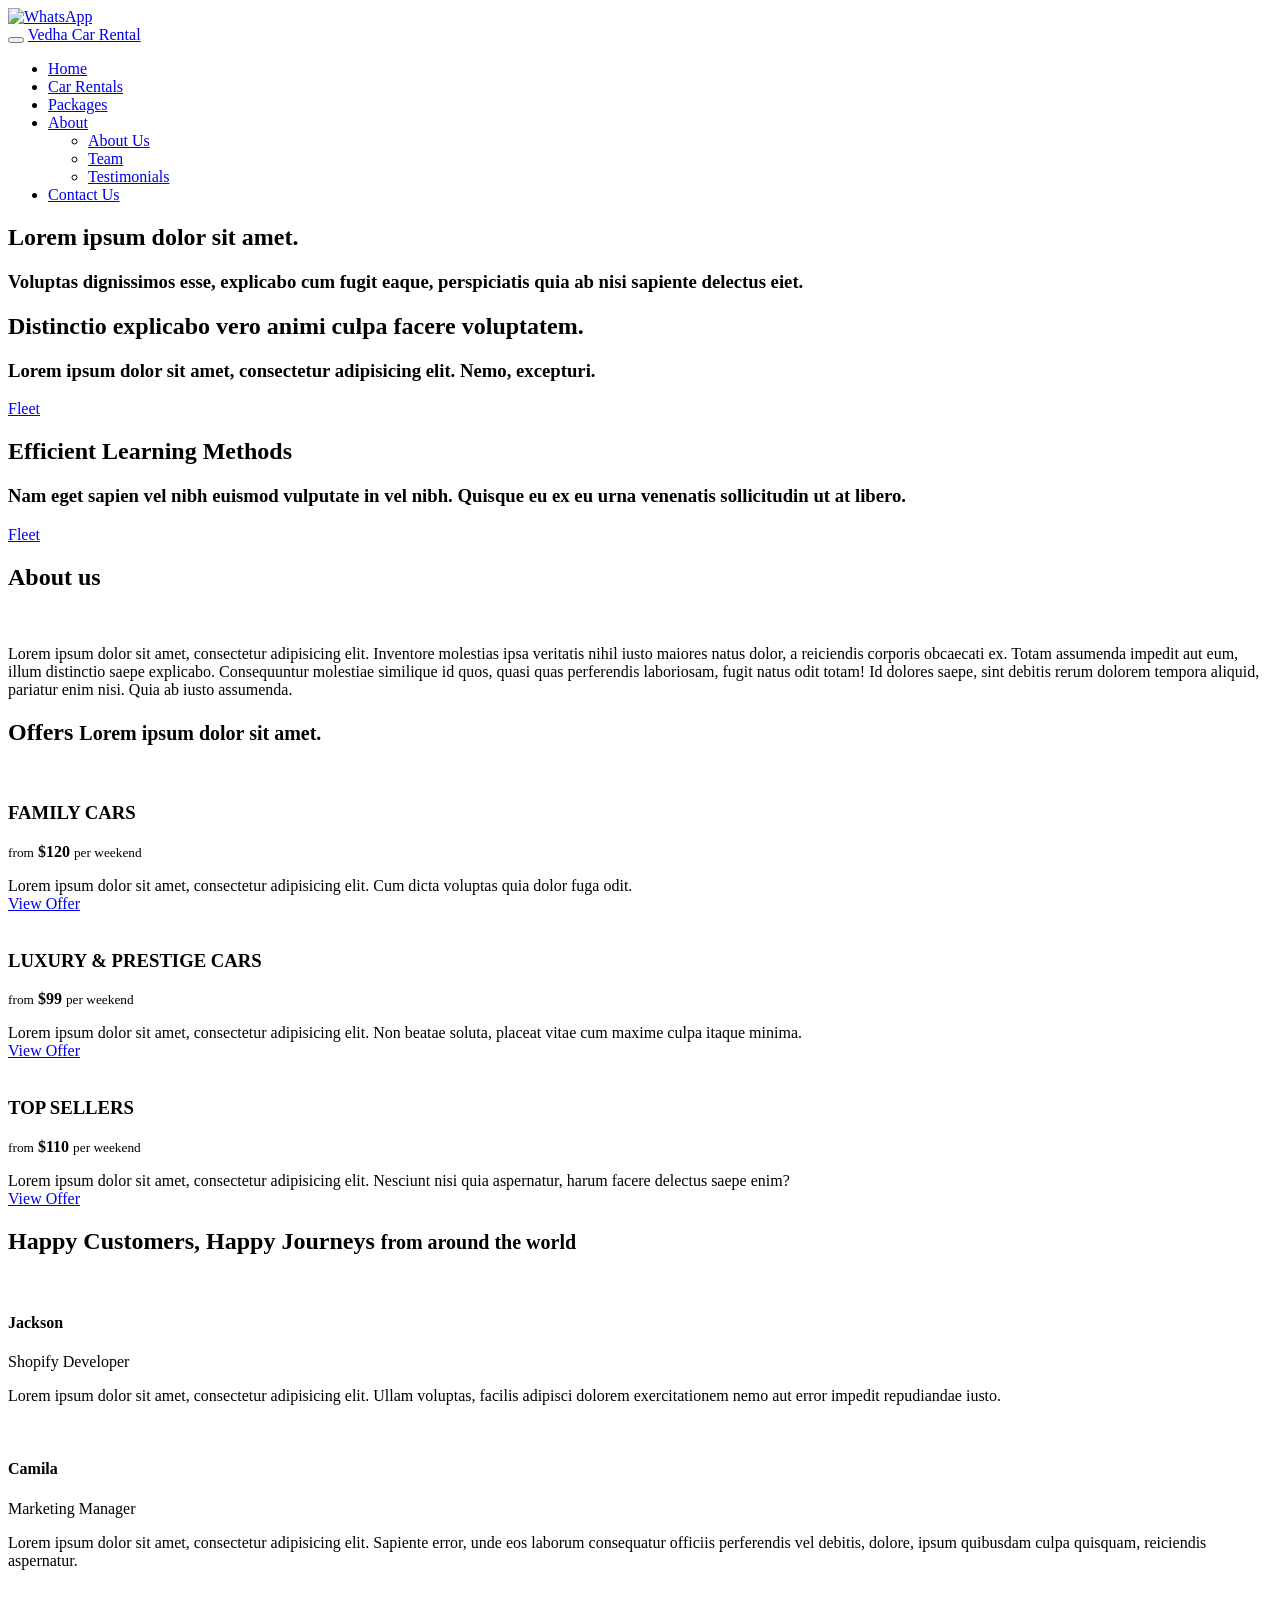
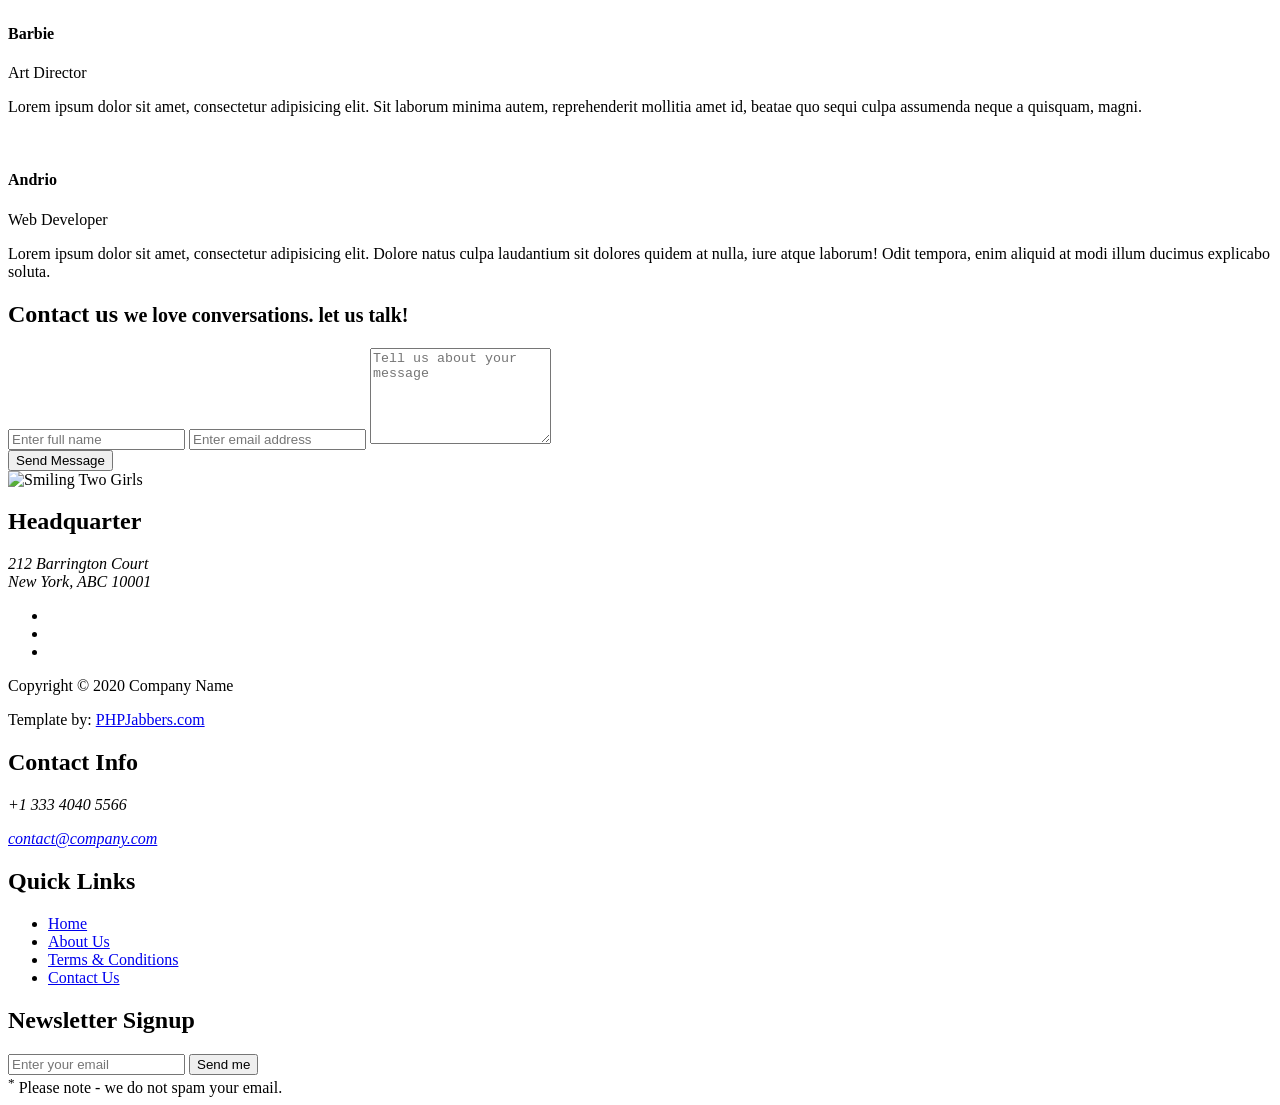
==== index.html @ fe3b5997 "Add files via upload" ====
<!DOCTYPE html>
<html lang="en">
<head>

     <title>VEDHA CAR RENTALS</title>

     <meta charset="UTF-8">
     <meta http-equiv="X-UA-Compatible" content="IE=Edge">
     <meta name="description" content="">
     <meta name="keywords" content="">
     <meta name="author" content="">
     <meta name="viewport" content="width=device-width, initial-scale=1, maximum-scale=1">

     <link rel="stylesheet" href="css/bootstrap.min.css">
     <link rel="stylesheet" href="css/font-awesome.min.css">
     <link rel="stylesheet" href="css/owl.carousel.css">
     <link rel="stylesheet" href="css/owl.theme.default.min.css">

     <!-- MAIN CSS -->
     <link rel="stylesheet" href="css/style.css">

</head>
<body id="top" data-spy="scroll" data-target=".navbar-collapse" data-offset="50">

     <!-- PRE LOADER -->
     <section class="preloader">
          <div class="spinner">
               <span class="spinner-rotate"></span>
          </div>
     </section>




     <!-- Whats app Integrate -->
     <a href="https://wa.me/919876543210" target="_blank" class="whatsapp-link">
     <img src="https://upload.wikimedia.org/wikipedia/commons/6/6b/WhatsApp.svg" alt="WhatsApp" class="whatsapp-icon">
     </a>


     <!-- MENU -->
     <section class="navbar custom-navbar navbar-fixed-top" role="navigation">
          <div class="container">

               <div class="navbar-header">
                    <button class="navbar-toggle" data-toggle="collapse" data-target=".navbar-collapse">
                         <span class="icon icon-bar"></span>
                         <span class="icon icon-bar"></span>
                         <span class="icon icon-bar"></span>
                    </button>

                    <!-- lOGO TEXT HERE -->
                    <a href="#" class="navbar-brand">Vedha Car Rental</a>
               </div>

               <!-- MENU LINKS -->
               <div class="collapse navbar-collapse">
                    <ul class="nav navbar-nav navbar-nav-first">
                         <li class="active"><a href="index.html">Home</a></li>
                         <li><a href="fleet.html">Car Rentals</a></li>
                         <li><a href="offers.html">Packages</a></li>
                         <li class="dropdown">
                              <a href="#" class="dropdown-toggle" data-toggle="dropdown" role="button" aria-haspopup="true" aria-expanded="false">About<span class="caret"></span></a>
                              
                              <ul class="dropdown-menu">
                                   <!-- <li><a href="blog-posts.html">Blog</a></li> -->
                                   <li><a href="about-us.html">About Us</a></li>
                                   <li><a href="team.html">Team</a></li>
                                   <li><a href="testimonials.html">Testimonials</a></li>
                                   <!-- <li><a href="terms.html">Terms</a></li> -->
                              </ul>
                         </li>
                         <li><a href="contact.html">Contact Us</a></li>
                    </ul>
               </div>

          </div>
     </section>

     <!-- HOME -->
     <section id="home">
          <div class="row">
               <div class="owl-carousel owl-theme home-slider">
                    <div class="item item-first">
                         <div class="caption">
                              <div class="container">
                                   <div class="col-md-6 col-sm-12">
                                        <h1>Lorem ipsum dolor sit amet.</h1>
                                        <h3>Voluptas dignissimos esse, explicabo cum fugit eaque, perspiciatis quia ab nisi sapiente delectus eiet.</h3>
                                       <!-- <a href="fleet.html" class="section-btn btn btn-default">Fleet</a> -->
                                   </div>
                              </div>
                         </div>
                    </div>

                    <div class="item item-second">
                         <div class="caption">
                              <div class="container">
                                   <div class="col-md-6 col-sm-12">
                                        <h1>Distinctio explicabo vero animi culpa facere voluptatem.</h1>
                                        <h3>Lorem ipsum dolor sit amet, consectetur adipisicing elit. Nemo, excepturi.</h3>
                                        <a href="fleet.html" class="section-btn btn btn-default">Fleet</a>
                                   </div>
                              </div>
                         </div>
                    </div>

                    <div class="item item-third">
                         <div class="caption">
                              <div class="container">
                                   <div class="col-md-6 col-sm-12">
                                        <h1>Efficient Learning Methods</h1>
                                        <h3>Nam eget sapien vel nibh euismod vulputate in vel nibh. Quisque eu ex eu urna venenatis sollicitudin ut at libero.</h3>
                                        <a href="fleet.html" class="section-btn btn btn-default">Fleet</a>
                                   </div>
                              </div>
                         </div>
                    </div>
               </div>
          </div>
     </section>

     <main>
          <section>
               <div class="container">
                    <div class="row">
                         <div class="col-md-12 col-sm-12">
                              <div class="text-center">
                                   <h2>About us</h2>

                                   <br>

                                   <p class="lead">Lorem ipsum dolor sit amet, consectetur adipisicing elit. Inventore molestias ipsa veritatis nihil iusto maiores natus dolor, a reiciendis corporis obcaecati ex. Totam assumenda impedit aut eum, illum distinctio saepe explicabo. Consequuntur molestiae similique id quos, quasi quas perferendis laboriosam, fugit natus odit totam! Id dolores saepe, sint debitis rerum dolorem tempora aliquid, pariatur enim nisi. Quia ab iusto assumenda.</p>
                              </div>
                         </div>
                    </div>
               </div>
          </section>

          <section>
               <div class="container">
                    <div class="row">
                         <div class="col-md-12 col-sm-12">
                              <div class="section-title text-center">
                                   <h2>Offers <small>Lorem ipsum dolor sit amet.</small></h2>
                              </div>
                         </div>

                         <div class="col-md-4 col-sm-6">
                              <div class="team-thumb">
                                   <div class="team-image">
                                        <img src="images/offer-1-720x480.jpg" class="img-responsive" alt="">
                                   </div>
                                   <div class="team-info">
                                        <h3>FAMILY CARS</h3>

                                        <p class="lead"><small>from</small> <strong>$120</strong> <small>per weekend</small></p>

                                        <span>Lorem ipsum dolor sit amet, consectetur adipisicing elit. Cum dicta voluptas quia dolor fuga odit.</span>
                                   </div>
                                   <div class="team-thumb-actions">
                                        <a href="offers.html" class="section-btn btn btn-primary btn-block">View Offer</a>
                                   </div>
                              </div>
                         </div>

                         <div class="col-md-4 col-sm-6">
                              <div class="team-thumb">
                                   <div class="team-image">
                                        <img src="images/offer-2-720x480.jpg" class="img-responsive" alt="">
                                   </div>
                                   <div class="team-info">
                                        <h3>LUXURY & PRESTIGE CARS</h3>

                                        <p class="lead"><small>from</small> <strong>$99</strong> <small>per weekend</small></p>

                                        <span>Lorem ipsum dolor sit amet, consectetur adipisicing elit. Non beatae soluta, placeat vitae cum maxime culpa itaque minima.</span>
                                   </div>
                                   <div class="team-thumb-actions">
                                        <a href="offers.html" class="section-btn btn btn-primary btn-block">View Offer</a>
                                   </div>
                              </div>
                         </div>

                         <div class="col-md-4 col-sm-6">
                              <div class="team-thumb">
                                   <div class="team-image">
                                        <img src="images/offer-3-720x480.jpg" class="img-responsive" alt="">
                                   </div>
                                   <div class="team-info">
                                        <h3>TOP SELLERS</h3>

                                        <p class="lead"><small>from</small> <strong>$110</strong> <small>per weekend</small></p>

                                        <span>Lorem ipsum dolor sit amet, consectetur adipisicing elit. Nesciunt nisi quia aspernatur, harum facere delectus saepe enim?</span>
                                   </div>
                                   <div class="team-thumb-actions">
                                        <a href="offers.html" class="section-btn btn btn-primary btn-block">View Offer</a>
                                   </div>
                              </div>
                         </div>
                    </div>
               </div>
          </section>

          <section id="testimonial">
               <div class="container">
                    <div class="row">

                         <div class="col-md-12 col-sm-12">
                              <div class="section-title text-center">
                                   <h2>Happy Customers, Happy Journeys <small>from around the world</small></h2>
                              </div>

                              <div class="owl-carousel owl-theme owl-client">
                                   <div class="col-md-4 col-sm-4">
                                        <div class="item">
                                             <div class="tst-image">
                                                  <img src="images/tst-image-1-200x216.jpg" class="img-responsive" alt="">
                                             </div>
                                             <div class="tst-author">
                                                  <h4>Jackson</h4>
                                                  <span>Shopify Developer</span>
                                             </div>
                                             <p>Lorem ipsum dolor sit amet, consectetur adipisicing elit. Ullam voluptas, facilis adipisci dolorem exercitationem nemo aut error impedit repudiandae iusto.</p>
                                             <div class="tst-rating">
                                                  <i class="fa fa-star"></i>
                                                  <i class="fa fa-star"></i>
                                                  <i class="fa fa-star"></i>
                                                  <i class="fa fa-star"></i>
                                                  <i class="fa fa-star"></i>
                                             </div>
                                        </div>
                                   </div>

                                   <div class="col-md-4 col-sm-4">
                                        <div class="item">
                                             <div class="tst-image">
                                                  <img src="images/tst-image-2-200x216.jpg" class="img-responsive" alt="">
                                             </div>
                                             <div class="tst-author">
                                                  <h4>Camila</h4>
                                                  <span>Marketing Manager</span>
                                             </div>
                                             <p>Lorem ipsum dolor sit amet, consectetur adipisicing elit. Sapiente error, unde eos laborum consequatur officiis perferendis vel debitis, dolore, ipsum quibusdam culpa quisquam, reiciendis aspernatur.</p>
                                             <div class="tst-rating">
                                                  <i class="fa fa-star"></i>
                                                  <i class="fa fa-star"></i>
                                                  <i class="fa fa-star"></i>
                                             </div>
                                        </div>
                                   </div>

                                   <div class="col-md-4 col-sm-4">
                                        <div class="item">
                                             <div class="tst-image">
                                                  <img src="images/tst-image-3-200x216.jpg" class="img-responsive" alt="">
                                             </div>
                                             <div class="tst-author">
                                                  <h4>Barbie</h4>
                                                  <span>Art Director</span>
                                             </div>
                                             <p>Lorem ipsum dolor sit amet, consectetur adipisicing elit. Sit laborum minima autem, reprehenderit mollitia amet id, beatae quo sequi culpa assumenda neque a quisquam, magni.</p>
                                             <div class="tst-rating">
                                                  <i class="fa fa-star"></i>
                                                  <i class="fa fa-star"></i>
                                                  <i class="fa fa-star"></i>
                                                  <i class="fa fa-star"></i>
                                             </div>
                                        </div>
                                   </div>

                                   <div class="col-md-4 col-sm-4">
                                        <div class="item">
                                             <div class="tst-image">
                                                  <img src="images/tst-image-4-200x216.jpg" class="img-responsive" alt="">
                                             </div>
                                             <div class="tst-author">
                                                  <h4>Andrio</h4>
                                                  <span>Web Developer</span>
                                             </div>
                                             <p>Lorem ipsum dolor sit amet, consectetur adipisicing elit. Dolore natus culpa laudantium sit dolores quidem at nulla, iure atque laborum! Odit tempora, enim aliquid at modi illum ducimus explicabo soluta.</p>
                                             <div class="tst-rating">
                                                  <i class="fa fa-star"></i>
                                                  <i class="fa fa-star"></i>
                                                  <i class="fa fa-star"></i>
                                                  <i class="fa fa-star"></i>
                                             </div>
                                        </div>
                                   </div>

                              </div>
                        </div>
                    </div>
               </div>
          </section> 
     </main>

     <!-- CONTACT -->
     <section id="contact">
          <div class="container">
               <div class="row">

                    <div class="col-md-6 col-sm-12">
                         <form id="contact-form" role="form" action="" method="post">
                              <div class="section-title">
                                   <h2>Contact us <small>we love conversations. let us talk!</small></h2>
                              </div>

                              <div class="col-md-12 col-sm-12">
                                   <input type="text" class="form-control" placeholder="Enter full name" name="name" required>
                    
                                   <input type="email" class="form-control" placeholder="Enter email address" name="email" required>

                                   <textarea class="form-control" rows="6" placeholder="Tell us about your message" name="message" required></textarea>
                              </div>

                              <div class="col-md-4 col-sm-12">
                                   <input type="submit" class="form-control" name="send message" value="Send Message">
                              </div>

                         </form>
                    </div>

                    <div class="col-md-6 col-sm-12">
                         <div class="contact-image">
                              <img src="images/contact-1-600x400.jpg" class="img-responsive" alt="Smiling Two Girls">
                         </div>
                    </div>

               </div>
          </div>
     </section>       

     <!-- FOOTER -->
     <footer id="footer">
          <div class="container">
               <div class="row">

                    <div class="col-md-4 col-sm-6">
                         <div class="footer-info">
                              <div class="section-title">
                                   <h2>Headquarter</h2>
                              </div>
                              <address>
                                   <p>212 Barrington Court <br>New York, ABC 10001</p>
                              </address>

                              <ul class="social-icon">
                                   <li><a href="#" class="fa fa-facebook-square" attr="facebook icon"></a></li>
                                   <li><a href="#" class="fa fa-twitter"></a></li>
                                   <li><a href="#" class="fa fa-instagram"></a></li>
                              </ul>

                              <div class="copyright-text"> 
                                   <p>Copyright &copy; 2020 Company Name</p>
                                   <p>Template by: <a href="https://www.phpjabbers.com/">PHPJabbers.com</a></p>
                              </div>
                         </div>
                    </div>

                    <div class="col-md-4 col-sm-6">
                         <div class="footer-info">
                              <div class="section-title">
                                   <h2>Contact Info</h2>
                              </div>
                              <address>
                                   <p>+1 333 4040 5566</p>
                                   <p><a href="mailto:contact@company.com">contact@company.com</a></p>
                              </address>

                              <div class="footer_menu">
                                   <h2>Quick Links</h2>
                                   <ul>
                                        <li><a href="index.html">Home</a></li>
                                        <li><a href="about-us.html">About Us</a></li>
                                        <li><a href="terms.html">Terms & Conditions</a></li>
                                        <li><a href="contact.html">Contact Us</a></li>
                                   </ul>
                              </div>
                         </div>
                    </div>

                    <div class="col-md-4 col-sm-12">
                         <div class="footer-info newsletter-form">
                              <div class="section-title">
                                   <h2>Newsletter Signup</h2>
                              </div>
                              <div>
                                   <div class="form-group">
                                        <form action="#" method="get">
                                             <input type="email" class="form-control" placeholder="Enter your email" name="email" id="email" required>
                                             <input type="submit" class="form-control" name="submit" id="form-submit" value="Send me">
                                        </form>
                                        <span><sup>*</sup> Please note - we do not spam your email.</span>
                                   </div>
                              </div>
                         </div>
                    </div>
                    
               </div>
          </div>
     </footer>

     <!-- SCRIPTS -->
     <script src="js/jquery.js"></script>
     <script src="js/bootstrap.min.js"></script>
     <script src="js/owl.carousel.min.js"></script>
     <script src="js/smoothscroll.js"></script>
     <script src="js/custom.js"></script>

</body>
</html>
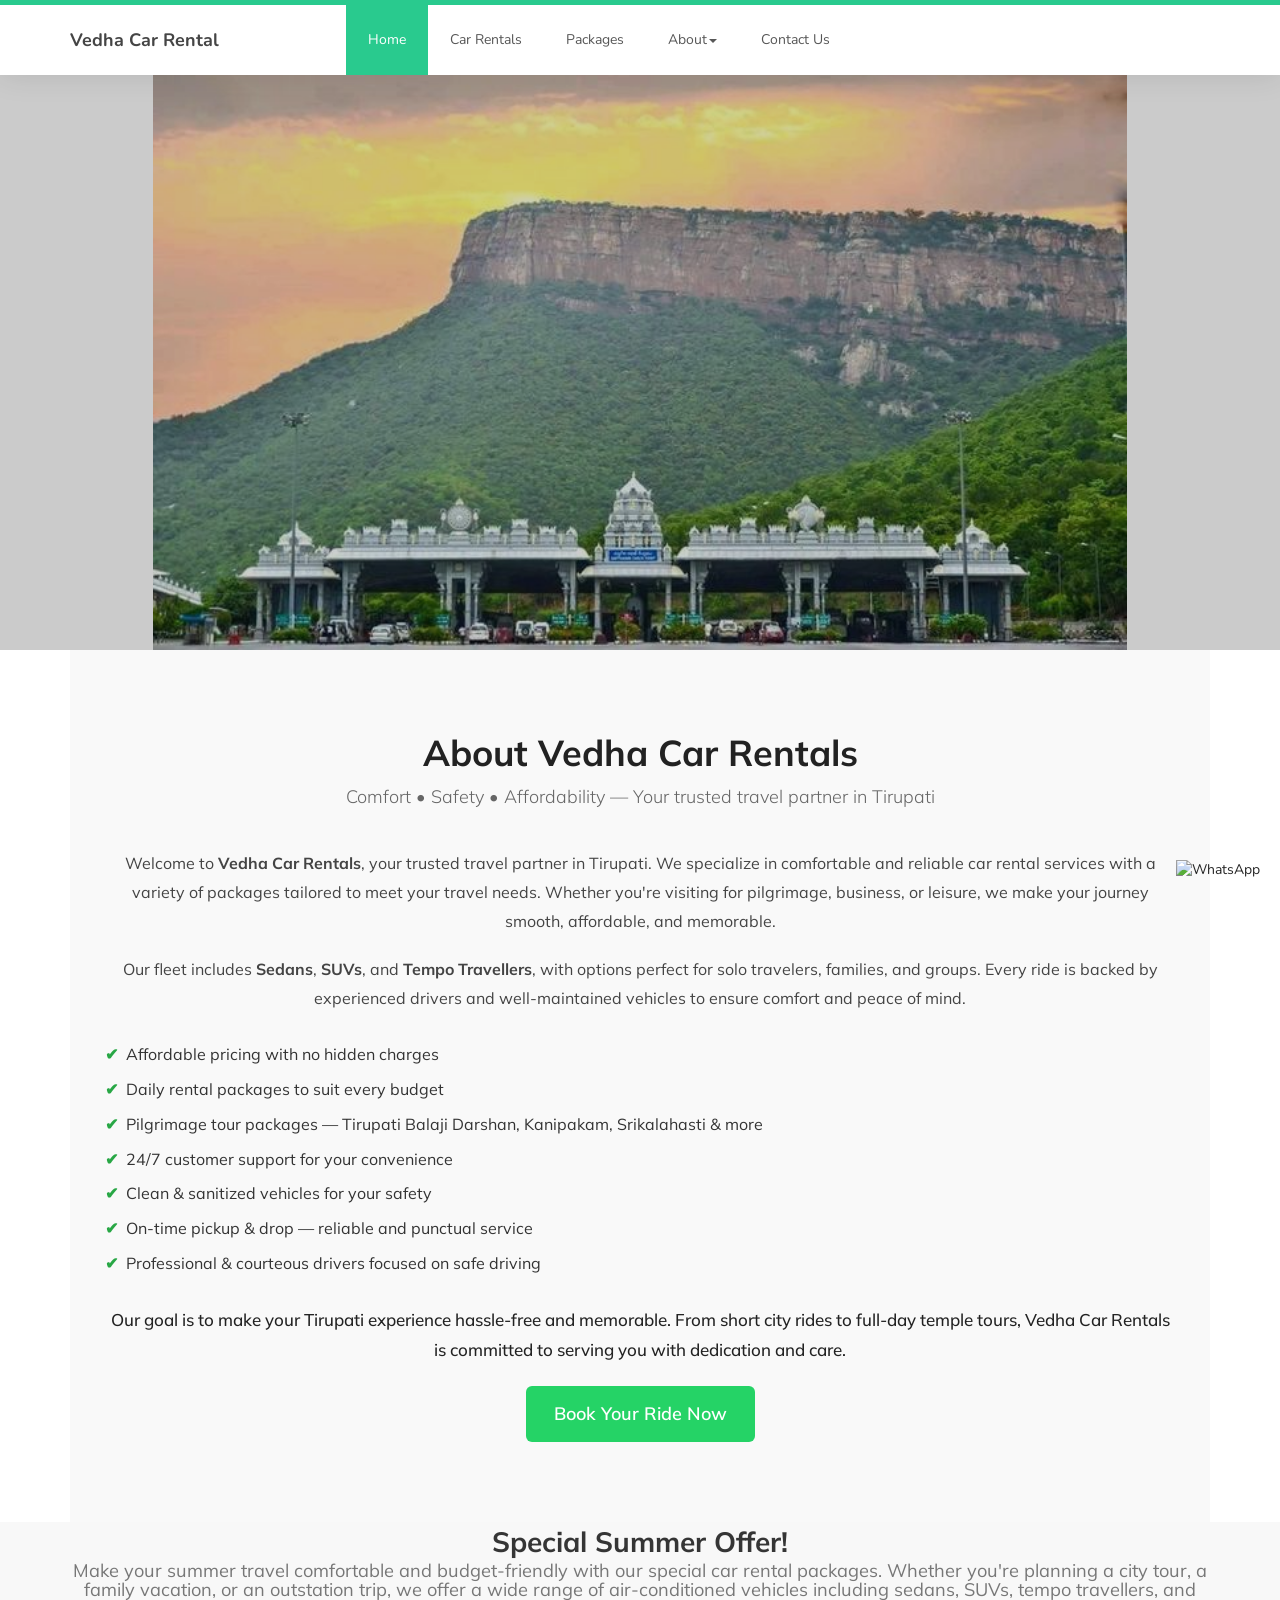
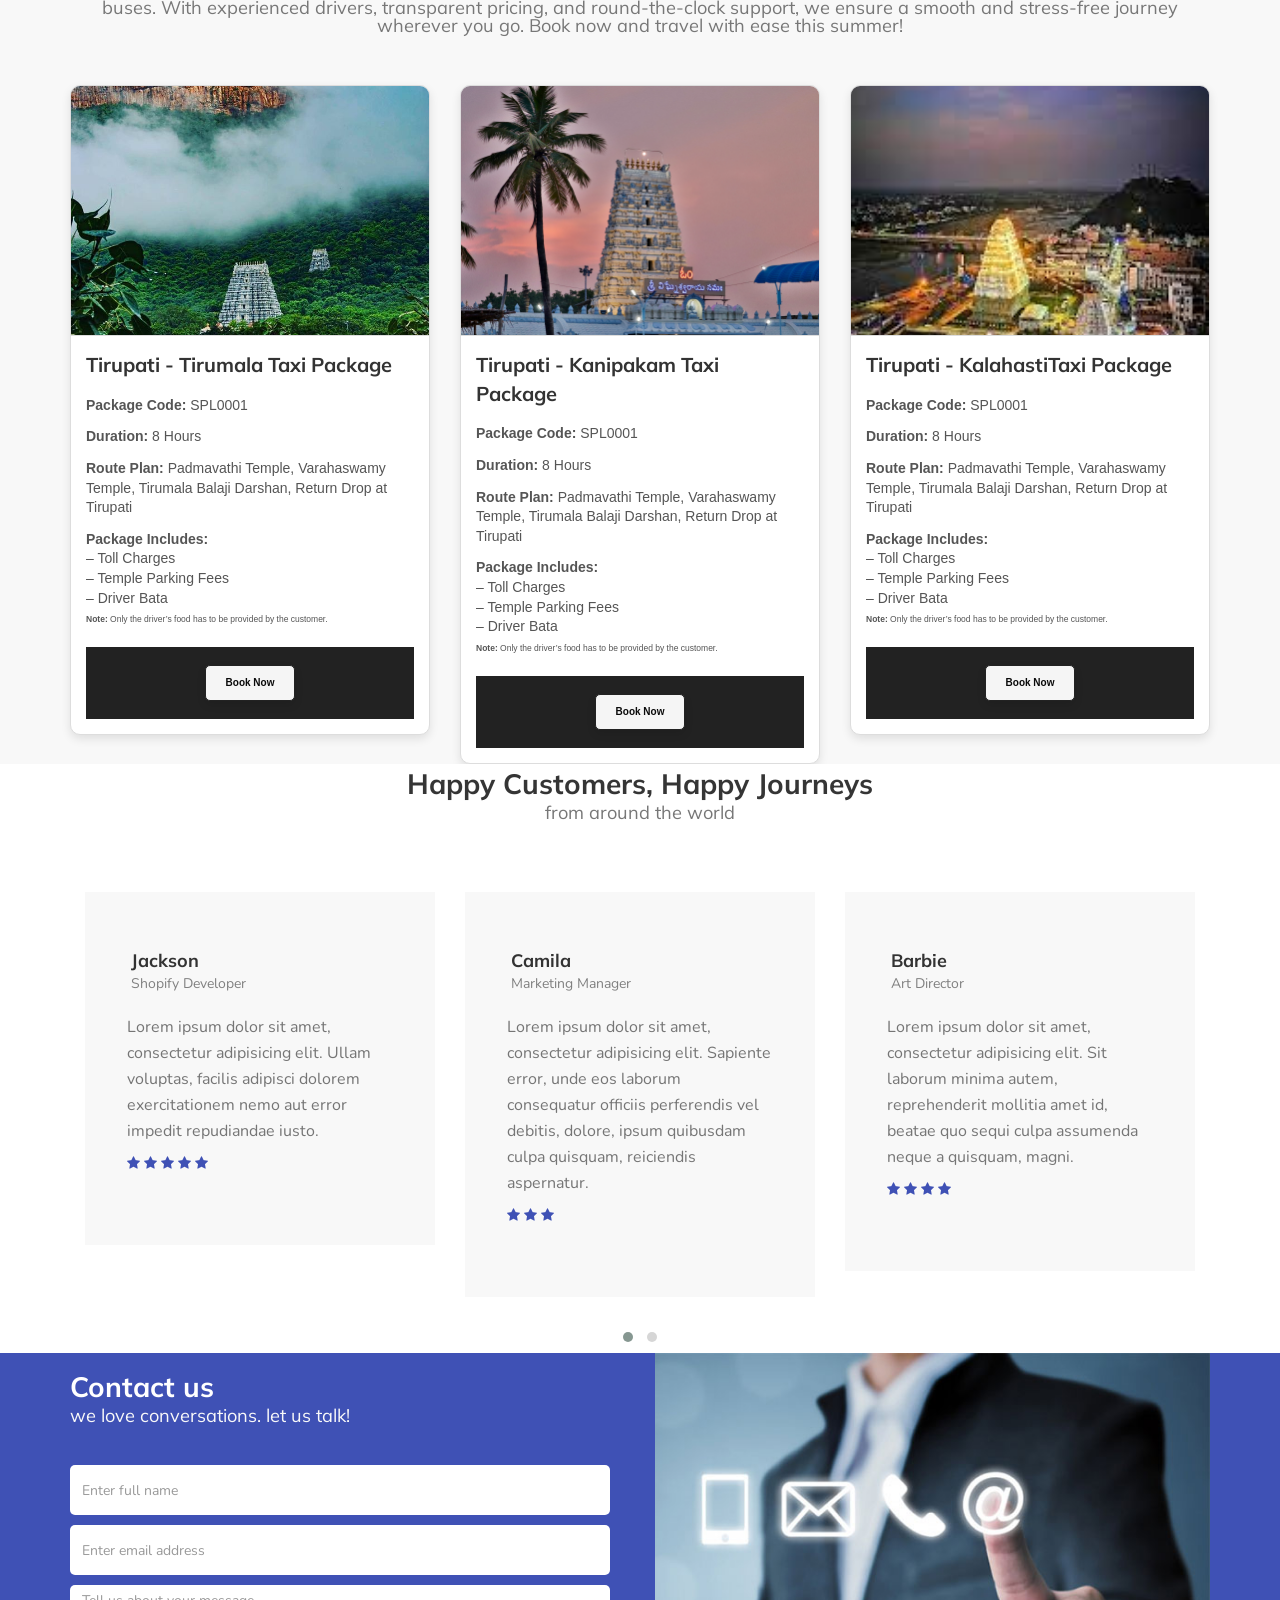
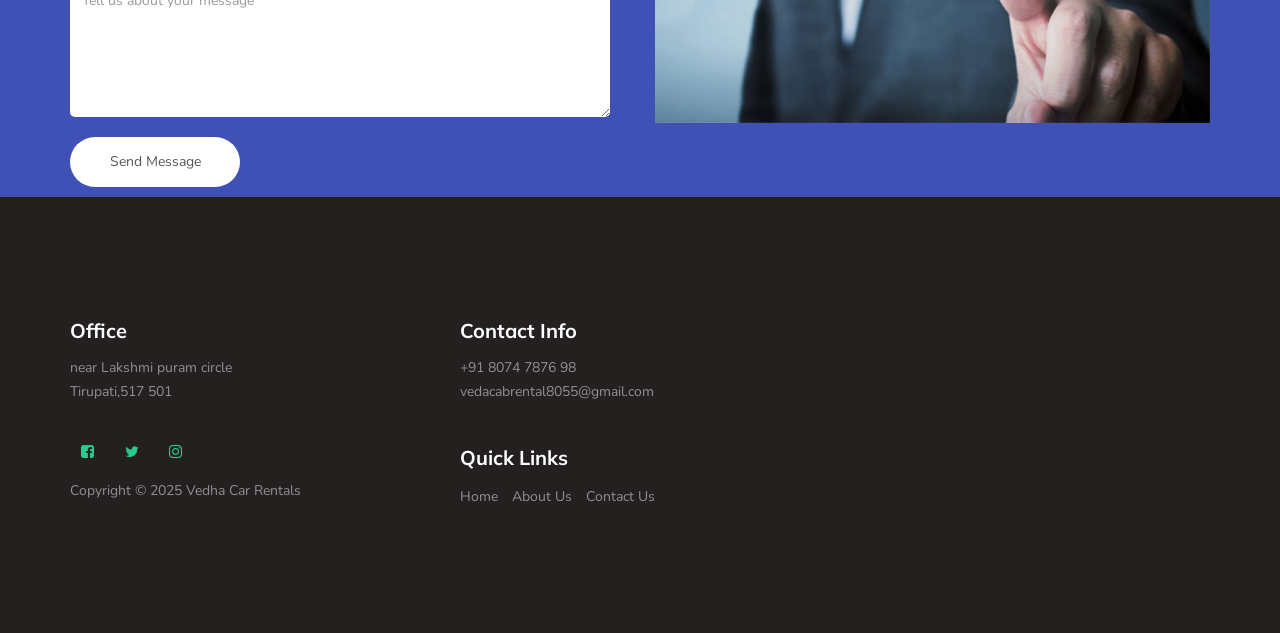
==== commit 48ca8549: "Add files via upload" ====
--- a/index.html
+++ b/index.html
@@ -33,7 +33,7 @@
 
 
      <!-- Whats app Integrate -->
-     <a href="https://wa.me/919876543210" target="_blank" class="whatsapp-link">
+     <a href="https://wa.me/918074787698" target="_blank" class="whatsapp-link">
      <img src="https://upload.wikimedia.org/wikipedia/commons/6/6b/WhatsApp.svg" alt="WhatsApp" class="whatsapp-icon">
      </a>
 
@@ -84,11 +84,11 @@
                     <div class="item item-first">
                          <div class="caption">
                               <div class="container">
-                                   <div class="col-md-6 col-sm-12">
+                                   <!-- <div class="col-md-6 col-sm-12">
                                         <h1>Lorem ipsum dolor sit amet.</h1>
                                         <h3>Voluptas dignissimos esse, explicabo cum fugit eaque, perspiciatis quia ab nisi sapiente delectus eiet.</h3>
-                                       <!-- <a href="fleet.html" class="section-btn btn btn-default">Fleet</a> -->
-                                   </div>
+                                        <a href="fleet.html" class="section-btn btn btn-default">Fleet</a> 
+                                   </div> -->
                               </div>
                          </div>
                     </div>
@@ -96,11 +96,11 @@
                     <div class="item item-second">
                          <div class="caption">
                               <div class="container">
-                                   <div class="col-md-6 col-sm-12">
+                                   <!-- <div class="col-md-6 col-sm-12">
                                         <h1>Distinctio explicabo vero animi culpa facere voluptatem.</h1>
                                         <h3>Lorem ipsum dolor sit amet, consectetur adipisicing elit. Nemo, excepturi.</h3>
                                         <a href="fleet.html" class="section-btn btn btn-default">Fleet</a>
-                                   </div>
+                                   </div> -->
                               </div>
                          </div>
                     </div>
@@ -108,11 +108,11 @@
                     <div class="item item-third">
                          <div class="caption">
                               <div class="container">
-                                   <div class="col-md-6 col-sm-12">
+                                   <!-- <div class="col-md-6 col-sm-12">
                                         <h1>Efficient Learning Methods</h1>
                                         <h3>Nam eget sapien vel nibh euismod vulputate in vel nibh. Quisque eu ex eu urna venenatis sollicitudin ut at libero.</h3>
                                         <a href="fleet.html" class="section-btn btn btn-default">Fleet</a>
-                                   </div>
+                                   </div> -->
                               </div>
                          </div>
                     </div>
@@ -126,82 +126,124 @@
                     <div class="row">
                          <div class="col-md-12 col-sm-12">
                               <div class="text-center">
-                                   <h2>About us</h2>
-
-                                   <br>
-
-                                   <p class="lead">Lorem ipsum dolor sit amet, consectetur adipisicing elit. Inventore molestias ipsa veritatis nihil iusto maiores natus dolor, a reiciendis corporis obcaecati ex. Totam assumenda impedit aut eum, illum distinctio saepe explicabo. Consequuntur molestiae similique id quos, quasi quas perferendis laboriosam, fugit natus odit totam! Id dolores saepe, sint debitis rerum dolorem tempora aliquid, pariatur enim nisi. Quia ab iusto assumenda.</p>
+                                  
+
+                                   <section id="about" class="about-section">
+                                   <div class="container">
+                                   <header class="about-header">
+                                        <h1>About Vedha Car Rentals</h1>
+                                        <p class="tagline">Comfort • Safety • Affordability — Your trusted travel partner in Tirupati</p>
+                                   </header>
+
+                                   <div class="about-content">
+                                        <p>
+                                        Welcome to <strong>Vedha Car Rentals</strong>, your trusted travel partner in Tirupati. We specialize in comfortable and reliable car rental services with a variety of packages tailored to meet your travel needs. Whether you're visiting for pilgrimage, business, or leisure, we make your journey smooth, affordable, and memorable.
+                                        </p>
+
+                                        <p>
+                                        Our fleet includes <strong>Sedans</strong>, <strong>SUVs</strong>, and <strong>Tempo Travellers</strong>, with options perfect for solo travelers, families, and groups. Every ride is backed by experienced drivers and well-maintained vehicles to ensure comfort and peace of mind.
+                                        </p>
+
+                                        <ul class="about-features" aria-label="Vedha Car Rentals features">
+                                        <li> Affordable pricing with no hidden charges</li>
+                                        <li> Daily rental packages to suit every budget</li>
+                                        <li> Pilgrimage tour packages — Tirupati Balaji Darshan, Kanipakam, Srikalahasti & more</li>
+                                        <li> 24/7 customer support for your convenience</li>
+                                        <li> Clean & sanitized vehicles for your safety</li>
+                                        <li> On-time pickup & drop — reliable and punctual service</li>
+                                        <li> Professional & courteous drivers focused on safe driving</li>
+                                        </ul>
+
+                                        <p class="closing">
+                                        Our goal is to make your Tirupati experience hassle-free and memorable. From short city rides to full-day temple tours, Vedha Car Rentals is committed to serving you with dedication and care.
+                                        </p>
+
+                                        <p class="cta">
+                                        <a href="https://wa.me/918074787698" target="_blank"  class="btn-primary">Book Your Ride Now</a>
+                                        </p>
+                                   </div>
+                                   </div>
+                                   </section>
+
                               </div>
                          </div>
                     </div>
                </div>
           </section>
-
-          <section>
-               <div class="container">
-                    <div class="row">
-                         <div class="col-md-12 col-sm-12">
-                              <div class="section-title text-center">
-                                   <h2>Offers <small>Lorem ipsum dolor sit amet.</small></h2>
-                              </div>
-                         </div>
-
-                         <div class="col-md-4 col-sm-6">
-                              <div class="team-thumb">
-                                   <div class="team-image">
-                                        <img src="images/offer-1-720x480.jpg" class="img-responsive" alt="">
-                                   </div>
-                                   <div class="team-info">
-                                        <h3>FAMILY CARS</h3>
-
-                                        <p class="lead"><small>from</small> <strong>$120</strong> <small>per weekend</small></p>
-
-                                        <span>Lorem ipsum dolor sit amet, consectetur adipisicing elit. Cum dicta voluptas quia dolor fuga odit.</span>
-                                   </div>
-                                   <div class="team-thumb-actions">
-                                        <a href="offers.html" class="section-btn btn btn-primary btn-block">View Offer</a>
-                                   </div>
-                              </div>
-                         </div>
-
-                         <div class="col-md-4 col-sm-6">
-                              <div class="team-thumb">
-                                   <div class="team-image">
-                                        <img src="images/offer-2-720x480.jpg" class="img-responsive" alt="">
-                                   </div>
-                                   <div class="team-info">
-                                        <h3>LUXURY & PRESTIGE CARS</h3>
-
-                                        <p class="lead"><small>from</small> <strong>$99</strong> <small>per weekend</small></p>
-
-                                        <span>Lorem ipsum dolor sit amet, consectetur adipisicing elit. Non beatae soluta, placeat vitae cum maxime culpa itaque minima.</span>
-                                   </div>
-                                   <div class="team-thumb-actions">
-                                        <a href="offers.html" class="section-btn btn btn-primary btn-block">View Offer</a>
-                                   </div>
-                              </div>
-                         </div>
-
-                         <div class="col-md-4 col-sm-6">
-                              <div class="team-thumb">
-                                   <div class="team-image">
-                                        <img src="images/offer-3-720x480.jpg" class="img-responsive" alt="">
-                                   </div>
-                                   <div class="team-info">
-                                        <h3>TOP SELLERS</h3>
-
-                                        <p class="lead"><small>from</small> <strong>$110</strong> <small>per weekend</small></p>
-
-                                        <span>Lorem ipsum dolor sit amet, consectetur adipisicing elit. Nesciunt nisi quia aspernatur, harum facere delectus saepe enim?</span>
-                                   </div>
-                                   <div class="team-thumb-actions">
-                                        <a href="offers.html" class="section-btn btn btn-primary btn-block">View Offer</a>
-                                   </div>
-                              </div>
-                         </div>
-                    </div>
-               </div>
-          </section>
+         
+<section>
+    <div class="container">
+        <div class="section-title text-center mb-5">
+            <h2>Special Summer Offer! <small>Make your summer travel comfortable and budget-friendly with our special car rental packages. Whether you're planning a city tour, a family vacation, or an outstation trip, we offer a wide range of air-conditioned vehicles including sedans, SUVs, tempo travellers, and buses. With experienced drivers, transparent pricing, and round-the-clock support, we ensure a smooth and stress-free journey wherever you go. Book now and travel with ease this summer!</small></h2>
+        </div>
+        <div class="row g-4"> <!-- Bootstrap gutter for spacing -->
+            <!-- Package 1 -->
+            <div class="col-lg-4 col-md-6 col-sm-12">
+                <div class="package-card">
+                    <div class="package-image">
+                        <img src="images/Package-ttd.jpg" alt="Tirupati - Tirumala Taxi Package"/>
+                    </div>
+                    <div class="package-content">
+                        <h3>Tirupati - Tirumala Taxi Package</h3>
+                        <p><strong>Package Code:</strong> SPL0001</p>
+                        <p><strong>Duration:</strong> 8 Hours</p>
+                        <p><strong>Route Plan:</strong> Padmavathi Temple, Varahaswamy Temple, Tirumala Balaji Darshan, Return Drop at Tirupati</p>
+                        <p><strong>Package Includes:</strong><br>– Toll Charges<br>– Temple Parking Fees<br>– Driver Bata</p>
+                        <p class="note"><strong>Note:</strong> Only the driver’s food has to be provided by the customer.</p>
+                        <div class="btn-wrapper">
+                            <a href="https://wa.me/9180747876988">Book Now</a>
+                        </div>
+                    </div>
+                </div>
+            </div>
+
+            <!-- Package 2 -->
+            <div class="col-lg-4 col-md-6 col-sm-12">
+                <div class="package-card">
+                    <div class="package-image">
+                        <img src="images\Package-Kanipakam_temple.jpg" alt="Tirupati - Tirumala Taxi Package"/>
+                    </div>
+                    <div class="package-content">
+                        <h3>Tirupati - Kanipakam Taxi Package</h3>
+                        <p><strong>Package Code:</strong> SPL0001</p>
+                        <p><strong>Duration:</strong> 8 Hours</p>
+                        <p><strong>Route Plan:</strong> Padmavathi Temple, Varahaswamy Temple, Tirumala Balaji Darshan, Return Drop at Tirupati</p>
+                        <p><strong>Package Includes:</strong><br>– Toll Charges<br>– Temple Parking Fees<br>– Driver Bata</p>
+                        <p class="note"><strong>Note:</strong> Only the driver’s food has to be provided by the customer.</p>
+                        <div class="btn-wrapper">
+                            <a href="https://wa.me/918074787698">Book Now</a>
+                        </div>
+                    </div>
+                </div>
+            </div>
+
+            <!-- Package 3 -->
+            <div class="col-lg-4 col-md-6 col-sm-12">
+                <div class="package-card">
+                    <div class="package-image">
+                        <img src="images\Package-Kalahasti.jpg" alt="Tirupati - Tirumala Taxi Package"/>
+                    </div>
+                    <div class="package-content">
+                        <h3>Tirupati - KalahastiTaxi Package</h3>
+                        <p><strong>Package Code:</strong> SPL0001</p>
+                        <p><strong>Duration:</strong> 8 Hours</p>
+                        <p><strong>Route Plan:</strong> Padmavathi Temple, Varahaswamy Temple, Tirumala Balaji Darshan, Return Drop at Tirupati</p>
+                        <p><strong>Package Includes:</strong><br>– Toll Charges<br>– Temple Parking Fees<br>– Driver Bata</p>
+                        <p class="note"><strong>Note:</strong> Only the driver’s food has to be provided by the customer.</p>
+                        <div class="btn-wrapper">
+                            <a href="https://wa.me/918074787698">Book Now</a>
+                        </div>
+                    </div>
+                </div>
+            </div>
+        </div>
+    </div>
+</section>
+
+
+
+
+
 
           <section id="testimonial">
                <div class="container">
@@ -216,7 +258,7 @@
                                    <div class="col-md-4 col-sm-4">
                                         <div class="item">
                                              <div class="tst-image">
-                                                  <img src="images/tst-image-1-200x216.jpg" class="img-responsive" alt="">
+                                                  <!-- <img src="images/tst-image-1-200x216.jpg" class="img-responsive" alt=""> -->
                                              </div>
                                              <div class="tst-author">
                                                   <h4>Jackson</h4>
@@ -236,7 +278,7 @@
                                    <div class="col-md-4 col-sm-4">
                                         <div class="item">
                                              <div class="tst-image">
-                                                  <img src="images/tst-image-2-200x216.jpg" class="img-responsive" alt="">
+                                                  <!-- <img src="images/tst-image-2-200x216.jpg" class="img-responsive" alt=""> -->
                                              </div>
                                              <div class="tst-author">
                                                   <h4>Camila</h4>
@@ -254,7 +296,7 @@
                                    <div class="col-md-4 col-sm-4">
                                         <div class="item">
                                              <div class="tst-image">
-                                                  <img src="images/tst-image-3-200x216.jpg" class="img-responsive" alt="">
+                                                  <!-- <img src="images/tst-image-3-200x216.jpg" class="img-responsive" alt=""> -->
                                              </div>
                                              <div class="tst-author">
                                                   <h4>Barbie</h4>
@@ -273,7 +315,7 @@
                                    <div class="col-md-4 col-sm-4">
                                         <div class="item">
                                              <div class="tst-image">
-                                                  <img src="images/tst-image-4-200x216.jpg" class="img-responsive" alt="">
+                                                  <!-- <img src="images/tst-image-4-200x216.jpg" class="img-responsive" alt=""> -->
                                              </div>
                                              <div class="tst-author">
                                                   <h4>Andrio</h4>
@@ -340,10 +382,10 @@
                     <div class="col-md-4 col-sm-6">
                          <div class="footer-info">
                               <div class="section-title">
-                                   <h2>Headquarter</h2>
+                                   <h2>Office</h2>
                               </div>
                               <address>
-                                   <p>212 Barrington Court <br>New York, ABC 10001</p>
+                                   <p>near Lakshmi puram circle<br>Tirupati,517 501</p>
                               </address>
 
                               <ul class="social-icon">
@@ -353,8 +395,8 @@
                               </ul>
 
                               <div class="copyright-text"> 
-                                   <p>Copyright &copy; 2020 Company Name</p>
-                                   <p>Template by: <a href="https://www.phpjabbers.com/">PHPJabbers.com</a></p>
+                                   <p>Copyright &copy; 2025 Vedha Car Rentals</p>
+                                   <!-- <p>Template by: <a href="https://www.phpjabbers.com/">PHPJabbers.com</a></p> -->
                               </div>
                          </div>
                     </div>
@@ -365,8 +407,8 @@
                                    <h2>Contact Info</h2>
                               </div>
                               <address>
-                                   <p>+1 333 4040 5566</p>
-                                   <p><a href="mailto:contact@company.com">contact@company.com</a></p>
+                                   <p>+91 8074 7876 98</p>
+                                   <p><a href="mailto:vedacabrental8055@gmail.com">vedacabrental8055@gmail.com</a></p>
                               </address>
 
                               <div class="footer_menu">
@@ -374,28 +416,14 @@
                                    <ul>
                                         <li><a href="index.html">Home</a></li>
                                         <li><a href="about-us.html">About Us</a></li>
-                                        <li><a href="terms.html">Terms & Conditions</a></li>
+                                        <!-- <li><a href="terms.html">Terms & Conditions</a></li> -->
                                         <li><a href="contact.html">Contact Us</a></li>
                                    </ul>
                               </div>
                          </div>
                     </div>
 
-                    <div class="col-md-4 col-sm-12">
-                         <div class="footer-info newsletter-form">
-                              <div class="section-title">
-                                   <h2>Newsletter Signup</h2>
-                              </div>
-                              <div>
-                                   <div class="form-group">
-                                        <form action="#" method="get">
-                                             <input type="email" class="form-control" placeholder="Enter your email" name="email" id="email" required>
-                                             <input type="submit" class="form-control" name="submit" id="form-submit" value="Send me">
-                                        </form>
-                                        <span><sup>*</sup> Please note - we do not spam your email.</span>
-                                   </div>
-                              </div>
-                         </div>
+
                     </div>
                     
                </div>
--- a/css/style.css
+++ b/css/style.css
@@ -0,0 +1,1468 @@
+/*
+
+Known Template 
+
+https://templatemo.com/tm-516-known
+
+*/
+
+  @import url('https://fonts.googleapis.com/css?family=Muli:300,700|Nunito');
+
+  body {
+    background: #ffffff;
+    font-family: 'Nunito', sans-serif;
+    overflow-x: hidden;
+    padding-top: 0px;
+  }
+
+
+  .package-container {
+    /* margin-left: 0px; */
+    width: 100%;
+    background: #f0f0f0;
+    border-radius: 15px;
+    overflow: hidden;
+    box-shadow: 0 4px 10px rgba(0,0,0,0.1);
+  }
+  .package-image {
+    position: relative;
+    width: 100%;
+    overflow: hidden;
+  }
+  .package-image img {
+    display: block;
+    width: 100%;
+    height: auto;
+  }
+  /* Overlay badge on image */
+
+  .summer-label {
+    position: absolute;
+    top: 12px;
+    left: 12px;
+    background: #f57224;
+    color: white;
+    font-weight: 600;
+    font-size: 0.9rem;
+    padding: 6px 10px;
+    border-radius: 4px;
+    text-transform: uppercase;
+    line-height: 1.2;
+    user-select: none;
+  }
+  .summer-label span {
+    display: block;
+  }
+  .content {
+    padding: 20px 24px 30px;
+    color: #333;
+  }
+  .content h2 {
+    font-weight: 700;
+    font-size: 1.3rem;
+    margin-bottom: 12px;
+    line-height: 1.3;
+  }
+  .content p {
+    margin: 8px 0;
+    font-size: 1.5rem;
+    line-height: 1.4;
+  }
+  .content p strong {
+    font-weight: 600;
+  }
+  .content p:last-child {
+    margin-bottom: 0;
+  }
+  /* Package includes list style */
+  .content p:nth-child(6) {
+    margin-bottom: 12px;
+  }
+  /* Note style */
+  .content h6 {
+    font-size: 0.8rem;
+    font-weight: 600;
+    color: #666;
+    margin-top: 12px;
+    margin-bottom: 0;
+  }
+  /* Button container */
+  /* Button container */
+  .btn-wrapper {
+    background: #222;
+    padding: 18px 0;
+    text-align: center;
+  }
+  .btn-wrapper a {
+    text-decoration: none;
+    font-weight: 600;
+    font-size: 1rem;
+    color: #222;
+    background: #fff;
+    padding: 10px 28px;
+    border-radius: 6px;
+    border: 1px solid #222;
+    box-shadow: 0 4px 8px rgb(0 0 0 / 0.1);
+    transition: background 0.3s, color 0.3s;
+    display: inline-block;
+    cursor: pointer;
+  }
+  .btn-wrapper a:hover {
+    background: #29ca8e;
+    color: white;
+    border-color: #29ca8e;
+  }
+
+
+   /*---------------------------------------*/
+  /* COPY OF PACKAGE  */
+   /*---------------------------------------*/
+.package-card {
+    background: #fff;
+    border-radius: 10px;
+    overflow: hidden;
+    box-shadow: 0 4px 15px rgba(0,0,0,0.1);
+    display: flex;
+    flex-direction: column;
+    height: 100%;
+    transition: transform 0.3s;
+}
+
+.package-card:hover {
+    transform: translateY(-5px);
+}
+
+.package-image img {
+    width: 100%;
+    display: block;
+    border-bottom: 1px solid #ddd;
+}
+
+.package-content {
+    padding: 20px;
+    flex: 1;
+    display: flex;
+    flex-direction: column;
+}
+
+.package-content h3 {
+    margin-top: 0;
+    margin-bottom: 10px;
+    font-size: 1.25rem;
+}
+
+.package-content p {
+    margin: 5px 0;
+    font-size: 0.95rem;
+    line-height: 1.4;
+}
+
+.package-content .note {
+    font-size: 0.85rem;
+    color: #555;
+    margin-top: auto;
+}
+
+.btn-wrapper {
+    margin-top: 15px;
+}
+
+.btn-wrapper a {
+    display: inline-block;
+    padding: 10px 20px;
+    background: #f5f5f5;
+    color: #0a0a0a;
+    border-radius: 5px;
+    text-decoration: none;
+    text-align: center;
+}
+
+.btn-wrapper a:hover {
+    background: #25d366;
+}
+
+
+
+
+
+
+
+
+
+ /*---------------------------------------
+     About US              
+  -----------------------------------------*/
+/* General Container */
+.about-section {
+  background: #f9f9f9;
+  padding: 60px 20px;
+  font-family: 'Muli', sans-serif;
+  color: #333;
+}
+
+.about-section .container {
+  max-width: 1100px;
+  margin: 0 auto;
+}
+
+/* Header */
+.about-header {
+  text-align: center;
+  margin-bottom: 40px;
+}
+
+.about-header h1 {
+  font-size: 36px;
+  font-weight: 700;
+  color: #222;
+  margin-bottom: 10px;
+}
+
+.about-header .tagline {
+  font-size: 18px;
+  font-weight: 300;
+  color: #666;
+}
+
+/* Paragraphs */
+.about-content p {
+  font-size: 16px;
+  line-height: 1.8;
+  margin-bottom: 20px;
+  color: #444;
+}
+
+/* Features List */
+.about-features {
+  list-style: none;
+  padding: 0;
+  margin: 30px 0;
+}
+
+.about-features li {
+  font-size: 16px;
+  margin-bottom: 12px;
+  color: #333;
+  display: flex;
+  align-items: center;
+}
+
+.about-features li::before {
+  content: "✔";
+  color: #28a745; /* green checkmark */
+  font-weight: bold;
+  margin-right: 8px; /* space between checkmark and text */
+}
+
+
+/* Closing Paragraph */
+.about-content .closing {
+  font-size: 17px;
+  font-weight: 500;
+  color: #222;
+  margin-top: 20px;
+}
+
+/* Call To Action Button */
+.btn-primary {
+  display: inline-block;
+  background: #25d366; /* WhatsApp green */
+  color: #fff;
+  font-size: 18px;
+  font-weight: 600;
+  padding: 12px 28px;
+  border-radius: 6px;
+  text-decoration: none;
+  transition: background 0.3s, transform 0.2s;
+}
+
+.btn-primary:hover {
+  background: #1ebe5d;
+  transform: translateY(-3px);
+}
+
+/* Responsive */
+@media (max-width: 768px) {
+  .about-header h1 {
+    font-size: 28px;
+  }
+  .about-header .tagline {
+    font-size: 16px;
+  }
+  .about-content p,
+  .about-features li {
+    font-size: 15px;
+  }
+}
+
+
+
+
+
+
+
+
+
+
+  /*---------------------------------------
+      Whats App              
+  -----------------------------------------*/
+/* Float the WhatsApp icon at bottom-right */
+.whatsapp-link {
+    position: fixed;    /* stays fixed on scroll */
+    bottom: 20px;
+    right: 20px;
+    z-index: 1000;
+}
+
+/* Style the image */
+.whatsapp-icon {
+    width: 60px;
+    height: 60px;
+    transition: transform 0.3s; /* smooth slide animation */
+}
+
+/* Hover: small slide left and zoom slightly */
+.whatsapp-icon:hover {
+    transform: translateX(-10px) scale(1.1); /* slide 10px to left + zoom */
+    cursor: pointer;
+}
+
+
+  /*---------------------------------------
+     TYPOGRAPHY              
+  -----------------------------------------*/
+
+  h1,h2,h3,h4,h5,h6 {
+    font-family: 'Muli', sans-serif;
+    font-weight: bold;
+    line-height: inherit;
+  }
+
+  h1 {
+    color: #252525;
+    font-size: 3em;
+    line-height: normal;
+  }
+
+  h2 {
+    color: #353535;
+    font-size: 2em;
+    padding-bottom: 10px;
+  }
+
+  h3 {
+    font-size: 1.5em;
+  }
+
+  h3,
+  h3 a {
+    color: #454545;
+  }
+
+  p {
+    color: #757575;
+    font-size: 14px;
+    font-weight: normal;
+    line-height: 24px;
+  }
+
+
+
+  /*---------------------------------------
+     GENERAL               
+  -----------------------------------------*/
+
+  html{
+    -webkit-font-smoothing: antialiased;
+  }
+
+  a {
+    color: #252525;
+    -webkit-transition: 0.5s;
+    transition: 0.5s;
+    text-decoration: none !important;
+  }
+
+  a,
+  input, button,
+  .form-control {
+    -webkit-transition: 0.5s;
+    transition: 0.5s;
+  }
+
+  a:hover, a:active, a:focus {
+    color: #29ca8e;
+    outline: none;
+  }
+
+  ::-webkit-scrollbar{
+    width: 8px;
+    height: 8px;
+  }
+
+  ::-webkit-scrollbar-thumb {
+    cursor: pointer;
+    background: #000000;
+  }
+
+  .section-title {
+    padding-bottom: 40px;
+
+  }
+
+  .section-title h2 {
+    margin: 0;
+ 
+  }
+
+  .section-title small {
+    display: block;
+  }
+
+  .overlay {
+    background: rgba(20,20,20,0.5);
+    position: absolute;
+    top: 0;
+    right: 0;
+    bottom: 0;
+    left: 0;
+    width: 100%;
+    height: 100%;
+  }
+
+  .entry-form {
+    background: #252020;
+    border-radius: 100%;
+    text-align: center;
+    padding: 6em;
+    width: 450px;
+    height: 450px;
+  }
+
+  .entry-form h2 {
+    color: #ffffff;
+    margin: 0;
+  }
+  
+  .form .form-control,
+  .entry-form .form-control {
+    background: transparent;
+    border: 0;
+    border-bottom: 1px solid;
+    border-radius: 0;
+    box-shadow: none;
+    height: 45px;
+    margin: 10px 0;
+  }
+
+  .form .input-group {
+    margin: 10px 0;
+  }
+
+  .input-group-addon {
+    border: 0;
+  }
+
+  .form .input-group .form-control {
+    margin: 0;
+  }
+
+  .form textarea.form-control,
+  .entry-form textarea.form-control { height: 120px;  }
+
+  .entry-form .submit-btn {
+    background: #ffffff;
+    border-radius: 50px;
+    border: 0;
+    color: #252020;
+    width: 50%;
+    height: 50px;
+    margin: 30px auto;
+    margin-bottom: 10px;
+  }
+
+  .entry-form .submit-btn:hover {
+    background: #3f51b5;
+    color: #ffffff;
+  }
+
+  section {
+    position: relative;
+    padding: 0px ;
+  }
+
+  #team, 
+  #testimonial {
+    text-align: center;
+  }
+  
+  #google-map iframe {
+    border: 0;
+    width: 100%;
+    height: 390px;
+  }
+
+
+
+  /*---------------------------------------
+     BUTTONS               
+  -----------------------------------------*/
+
+  .section-btn {
+    background: transparent;
+    border-radius: 50px;
+    border: 1px solid #ffffff;
+    color: #ffffff;
+    font-size: inherit;
+    font-weight: normal;
+    padding: 15px 30px;
+    transition: 0.5s;
+  }
+
+  .section-btn:hover {
+    background: #ffffff;
+    border-color: transparent;
+  }
+
+
+
+  /*---------------------------------------
+       PRE LOADER              
+  -----------------------------------------*/
+
+  .preloader {
+    position: fixed;
+    top: 0;
+    left: 0;
+    width: 100%;
+    height: 100%;
+    z-index: 99999;
+    display: flex;
+    flex-flow: row nowrap;
+    justify-content: center;
+    align-items: center;
+    background: none repeat scroll 0 0 #ffffff;
+  }
+
+  .spinner {
+    border: 1px solid transparent;
+    border-radius: 3px;
+    position: relative;
+  }
+
+  .spinner:before {
+    content: '';
+    box-sizing: border-box;
+    position: absolute;
+    top: 50%;
+    left: 50%;
+    width: 45px;
+    height: 45px;
+    margin-top: -10px;
+    margin-left: -10px;
+    border-radius: 50%;
+    border: 1px solid #575757;
+    border-top-color: #ffffff;
+    animation: spinner .9s linear infinite;
+  }
+
+  @-webkit-@keyframes spinner {
+    to {transform: rotate(360deg);}
+  }
+
+  @keyframes spinner {
+    to {transform: rotate(360deg);}
+  }
+
+
+
+  /*---------------------------------------
+      MENU              
+  -----------------------------------------*/
+  
+  .text-primary { color: #29ca8e; }
+
+  .custom-navbar {
+    background: #ffffff;
+    border-top: 5px solid #29ca8e;
+    border-bottom: 0;
+    -webkit-box-shadow: 0 1px 30px rgba(0, 0, 0, 0.1);
+    -moz-box-shadow: 0 1px 30px rgba(0, 0, 0, 0.1);
+    box-shadow: 0 1px 30px rgba(0, 0, 0, 0.1);
+    padding: 12px 0;
+    margin-bottom: 0;
+    padding: 0;
+  }
+
+  .custom-navbar .navbar-brand {
+    color: #454545;
+    font-size: 18px;
+    font-weight: bold;
+    line-height: 40px;
+  }
+
+  .custom-navbar .navbar-nav.navbar-nav-first {
+    margin-left: 8em;
+  }
+
+  .custom-navbar .navbar-nav.navbar-right li a {
+    padding-right: 12px;
+    padding-left: 12px;
+  }
+
+  .custom-navbar .navbar-nav.navbar-right li a .fa {
+    background: #29ca8e;
+    border-radius: 100%;
+    color: #ffffff;
+    width: 30px;
+    height: 30px;
+    line-height: 30px;
+    text-align: center;
+    display: inline-block;
+    margin-right: 5px;
+  }
+
+  .custom-navbar .nav li a {
+    line-height: 40px;
+    color: #575757;
+    padding-right: 22px;
+    padding-left: 22px;
+  }
+
+  .custom-navbar .navbar-nav > li > a:hover,
+  .custom-navbar .navbar-nav > li > a:focus {
+    background-color: transparent;
+  }
+
+  .custom-navbar .nav li a:hover {
+    background-color: #29ca8e;
+    color: #ffffff;
+  }
+
+  .custom-navbar .nav li.active > a {
+    background-color: #29ca8e;
+    color: #ffffff;
+  }
+
+  .custom-navbar .navbar-toggle {
+    border: none;
+    padding-top: 10px;
+  }
+
+  .custom-navbar .navbar-toggle {
+    background-color: transparent;
+  }
+
+  .custom-navbar .navbar-toggle .icon-bar {
+    background: #252525;
+    border-color: transparent;
+  }
+
+
+
+  /*---------------------------------------
+      HOME  & SLIDER            
+  -----------------------------------------*/
+
+  #home {
+    padding: 0;
+  }
+
+  #home h1 {
+    color: #ffffff;
+  }
+
+  #home h3 {
+    color: #f9f9f9;
+    font-size: 16px;
+    font-weight: 300;
+    margin: 0;
+    padding: 5px 0 40px 0;
+  }
+
+  @media (min-width: 768px) {
+    .home-slider .col-md-6 {
+      padding-left: 0;
+    }
+  }
+
+  .home-slider .caption {
+    display: flex;
+    justify-content: center;
+    flex-direction: column;
+    text-align: left;
+    background-color: rgba(20,20,20,0.2);
+    height: 100%;
+    color: #fff;
+    cursor: e-resize;
+  }
+
+.home-slider .item {
+    background-repeat: no-repeat;
+    background-attachment: local;
+    background-size: contain;  /* keeps the full image visible */
+    background-position: center;
+    height: 650px;
+}
+
+  
+  .caption h3 a { color: #FFF; }
+  .caption h3 a:hover { color: #FF3; }
+
+  .home-slider .item-first {
+    background-image: url(../images/TTD.jpg);
+	background-position: center;
+  }
+
+  .home-slider .item-second {
+    background-image: url(../images/slider-kanipakkam-temple.jpg);
+  }
+
+  .home-slider .item-third {
+    background-image: url(../images/Slider-srikalahasti.jpg);
+  }
+
+
+
+  /*---------------------------------------
+      FEATURE              
+  -----------------------------------------*/
+
+  .feature-thumb {
+    border: 1px solid #f0f0f0;
+    padding: 5em 3em;
+  }
+
+  .feature-thumb span {
+    background: #3f51b5;
+    border-radius: 50px;
+    color: #ffffff;
+    font-size: 25px;
+    font-weight: bold;
+    display: inline-block;
+    width: 60px;
+    height: 60px;
+    line-height: 60px;
+    text-align: center;
+    margin-bottom: 5px;
+  }
+
+  .feature-thumb h3 {
+    margin: 10px 0;
+  }
+
+
+
+  /*---------------------------------------
+      ABOUT              
+  -----------------------------------------*/
+
+  #about figure {
+    display: inline-block;
+    vertical-align: top;
+    margin-left: 15px;
+  }
+
+  #about figure span {
+    float: left;
+    margin-left: -15px;
+    padding: 15px 20px;
+    position: relative;
+    top: 20px;
+  }
+
+  #about figure span i {
+    background: #29ca8e;
+    border-radius: 50px;
+    color: #ffffff;
+    font-size: 25px;
+    width: 50px;
+    height: 50px;
+    line-height: 50px;
+    text-align: center;
+  }
+
+
+
+  /*---------------------------------------
+      TEAM              
+  -----------------------------------------*/
+
+  .team-thumb {
+    position: relative;
+    overflow: hidden;
+    text-align: left;
+  }
+
+  .team-info {
+    padding: 20px 30px;
+  }
+
+  .team-image img {
+    width: 100%;
+  }
+
+  .team-thumb .social-icon {
+    border-top: 1px solid #f0f0f0;
+    padding: 4px 20px 0 20px;
+  }
+
+  .team-thumb .social-icon li a {
+    background: #ffffff;
+    color: #252020;
+  }
+
+  .team-info h3 {
+    margin: 0;
+  }
+
+
+  /*---------------------------------------
+      COURSES             
+  -----------------------------------------*/
+
+  #courses .section-title {
+    text-align: center;
+  }
+
+  #courses .owl-theme .owl-nav {
+    margin-top: 30px;
+  }
+
+  #courses .owl-theme .owl-nav [class*=owl-] {
+    border-radius: 2px;
+    font-size: 16px;
+    width: 30px;
+    height: 30px;
+    line-height: 30px;
+    text-align: center;
+    padding: 0;
+  }
+
+  .courses-thumb {
+    background: #f9f9f9;
+    position: relative;
+  }
+
+  .courses-thumb-secondary {
+    margin-bottom: 30px;
+  }
+
+.form .form-control,
+  .modal .form-control { background-color: #eee;  }
+
+  .courses-top {
+    position: relative;
+  }
+
+  .courses-image {
+    width: 100%;
+    height: 250px;   
+    object-fit: cover; 
+  
+    background: linear-gradient(to right, #202020, #101010);
+  }
+
+  .courses-date {
+    background: linear-gradient(rgba(255, 0, 0, 0), rgba(0, 0, 0, 0.6));
+    width: 100%;
+    position: absolute;
+    bottom: 0;
+    padding: 20px 25px;
+  }
+
+  .courses-date span,
+  .courses-author span {
+    font-size: 14px;
+    font-weight: bold;
+  }
+
+  .courses-date span {
+    color: #ffffff;
+    display: inline-block;
+    margin-right: 10px;
+  }
+
+  .courses-detail {
+    padding: 25px 25px 15px 25px;
+  }
+
+  .courses-detail h3 {
+    margin: 0 0 2px 0;
+  }
+
+  .courses-info {
+    border-top: 1px solid #f0f0f0;
+    position: relative;
+    clear: both;
+    padding: 15px 25px;
+  }
+
+  .courses-author,
+  .courses-author span {
+    display: inline-block;
+    vertical-align: middle;
+  }
+
+  .courses-author img {
+    display: inline-block !important;
+    border-radius: 50px;
+    width: 50px !important;
+    height: 50px;
+    margin-right: 10px;
+  }
+
+  .courses-price {
+    float: right;
+    margin-top: 10px;
+  }
+
+  .courses-price span {
+    background: #29ca8e;
+    border-radius: 2px;
+    color: #ffffff;
+    display: block;
+    padding: 5px 10px;
+  }
+
+  .courses-price.free span {
+    background: #3f51b5;
+  }
+
+
+
+  /*---------------------------------------
+     NEWS              
+  -----------------------------------------*/
+
+  .news-thumb {
+    clear: both;
+    position: relative;
+    overflow: hidden;
+    margin-bottom: 30px;
+  }
+
+  .news-thumb .news-image {
+    float: left;
+    width: 40%;
+    margin-right: 30px;
+  }
+
+  .news-info h3 {
+    margin-top: 5px;
+    margin-bottom: 10px;
+  }
+
+  .news-date span {
+    color: #909090;
+    font-weight: bold;
+  }
+
+
+
+  /*---------------------------------------
+      TESTIMONIAL             
+  -----------------------------------------*/
+  
+  #testimonial .item {
+    margin: 20px 0;
+    padding: 4em 3em;
+    text-align: left;
+  }
+
+  #courses .col-md-4,
+  #testimonial .col-md-4 {
+    display: block;
+    width: 100%;
+  }
+
+  #testimonial .item > p {
+    font-size: 16px;
+    line-height: 26px;
+  }
+
+  .tst-rating {
+    margin-bottom: 15px;
+  }
+
+  .tst-rating .fa {
+    color: #3f51b5;
+  }
+
+  .tst-image,
+  .tst-author {
+    display: inline-block;
+    vertical-align: middle;
+    margin-bottom: 20px;
+    text-align: left;
+  }
+
+  .tst-image img {
+    border-radius: 50px;
+    width: 60px !important;
+    height: 60px;
+    margin-right: 15px;
+  }
+
+  .tst-author h4 {
+    margin: 0;
+  }
+
+  .tst-author span {
+    color: #808080;
+    font-size: 14px;
+  }
+
+
+
+  /*---------------------------------------
+      CONTACT             
+  -----------------------------------------*/
+
+  #contact {
+    background: #3f51b5;
+  }
+
+  #contact h2 {
+    color: #ffffff;
+  }
+
+  #contact .section-title {
+    padding-bottom: 20px;
+  }
+
+  #contact h2 > small,
+  #contact p,
+  #contact a {
+    color: #f9f9f9;
+  }
+
+  #contact-form {
+    padding: 1em 0;
+  }
+
+  #contact-form .col-md-12,
+  #contact-form .col-md-4 {
+    padding-left: 0;
+  }
+  
+  .form .form-control,
+  #contact-form .form-control {
+    border: 0;
+    border-radius: 5px;
+    box-shadow: none;
+    margin: 10px 0;
+  }
+
+  #contact-form input {
+    height: 50px;
+  }
+
+  #contact-form input[type='submit'] {
+    border-radius: 50px;
+    border: 1px solid transparent;
+  }
+
+  #contact-form input[type='submit']:hover {
+    background: transparent;
+    border-color: #ffffff;
+    color: #ffffff;
+  }
+  
+
+
+
+  /*---------------------------------------
+     FOOTER              
+  -----------------------------------------*/
+
+  footer {
+    background: #252020;
+    padding: 120px 0;
+  }
+
+  footer .section-title {
+    padding-bottom: 10px;
+  }
+
+  footer h2 {
+    font-size: 20px;
+  }
+
+  footer a,
+  footer p {
+    color: #909090;
+  }
+
+  footer strong {
+    color: #d9d9d9;
+  }
+
+  footer address p {
+    margin-bottom: 0;
+  }
+
+  footer .social-icon {
+    margin-top: 25px;
+  }
+
+  .footer-info {
+    margin-right: 2em;
+  }
+
+  .footer-info h2 {
+    color: #ffffff;
+    padding: 0;
+  }
+
+  .footer_menu h2 {
+    margin-top: 2em;
+  }
+
+  .footer_menu ul {
+    margin: 0;
+    padding: 0;
+  }
+
+  .footer_menu li {
+    display: inline-block;
+    list-style: none;
+    margin: 5px 10px 5px 0;
+  }
+
+  .newsletter-form .form-control {
+    background: transparent;
+    border-radius: 0;
+    box-shadow: none;
+    border: 0;
+    border-bottom: 1px solid #303030;
+    height: 50px;
+    margin: 5px 0;
+  }
+
+  .newsletter-form input[type="submit"] {
+    background: transparent;
+    border: 1px solid #f9f9f9;
+    border-radius: 50px;
+    color: #ffffff;
+    display: block;
+    margin-top: 20px;
+    outline: none;
+    width: 50%;
+  }
+
+  .newsletter-form input[type="submit"]:hover {
+    background: #29ca8e;
+    border-color: transparent;
+  }
+
+  .newsletter-form .form-group span {
+    color: #909090;
+    display: block;
+    font-size: 12px;
+    margin-top: 20px;
+  }
+
+
+
+  /*---------------------------------------
+     SOCIAL ICON              
+  -----------------------------------------*/
+
+  .social-icon {
+    position: relative;
+    padding: 0;
+    margin: 0;
+  }
+
+  .social-icon li {
+    display: inline-block;
+    list-style: none;
+    margin-bottom: 5px;
+  }
+
+  .social-icon li a {
+    border-radius: 100px;
+    color: #29ca8e;
+    font-size: 15px;
+    width: 35px;
+    height: 35px;
+    line-height: 35px;
+    text-decoration: none;
+    text-align: center;
+    transition: all 0.4s ease-in-out;
+    position: relative;
+    margin: 5px 5px 5px 0;
+  }
+
+  .social-icon li a:hover {
+    background: #29ca8e;
+    color: #ffffff;
+  }
+
+
+
+  /*---------------------------------------
+     RESPONSIVE STYLES              
+  -----------------------------------------*/
+
+  @media screen and (max-width: 1170px) {
+    .custom-navbar .navbar-nav.navbar-nav-first {
+      margin-left: inherit;
+    }
+  }
+
+  @media only screen and (max-width: 992px) {
+    section,
+    footer {
+      padding: 60px 0;
+    }
+
+    .home-slider .item {
+      background-position: center center;
+    }
+
+    .feature-thumb,
+    .about-info,
+    .team-thumb,
+    .footer-info {
+      margin-bottom: 50px;
+    }
+
+    .contact-image {
+      margin-top: 50px;
+    }
+  }
+
+
+  @media only screen and (min-width: 768px) and (max-width: 991px) {
+    .custom-navbar .nav li a {
+      padding-right: 10px;
+      padding-left: 10px;
+    }
+  }
+
+  @media only screen and (max-width: 767px) {
+    h1 {
+      font-size: 2.5em;
+    }
+
+    h1,h2,h3 {
+      line-height: normal;
+    }
+
+    .custom-navbar {
+      background: #ffffff;
+      -webkit-box-shadow: 0 1px 30px rgba(0, 0, 0, 0.1);
+      -moz-box-shadow: 0 1px 30px rgba(0, 0, 0, 0.1);
+      box-shadow: 0 1px 30px rgba(0, 0, 0, 0.1);
+      padding: 10px 0;
+      text-align: center;
+    }
+
+    .custom-navbar .navbar-brand,
+    .custom-navbar .nav li a {
+      line-height: normal;
+    }
+
+    .custom-navbar .nav li a {
+      padding: 10px;
+    }
+
+    .custom-navbar .navbar-brand,
+    .top-nav-collapse .navbar-brand {
+      color: #252525;
+      font-weight: 600;
+    }
+
+    .custom-navbar .nav li a,
+    .top-nav-collapse .nav li a {
+      color: #575757;
+    }
+
+    .custom-navbar .navbar-nav.navbar-right li {
+      display: inline-block;
+    }
+
+    .footer-info {
+      margin-right: 0;
+    }
+
+    .footer-info.newsletter-form {
+      margin-bottom: 0;
+    }
+
+    .entry-form {
+      display: block;
+      margin: 0 auto;
+    }
+  }
+
+
+  @media only screen and (max-width: 580px) {
+    h2 {
+      font-size: 1.8em;
+    }
+
+    #testimonial .item {
+      padding: 2em;
+    }
+
+    .contact-image {
+      margin-top: 0;
+    }
+  }
+
+  @media only screen and (max-width: 480px) {
+    h1 {
+      font-size: 2em;
+    }
+
+    #home h3 {
+      font-size: 14px;
+    }
+
+    .entry-form {
+      border-radius: 0;
+      padding: 2em;
+      max-width: 100%;
+      max-height: 100%;
+      width: inherit;
+      height: inherit;
+    }
+  }
+
+
+
+  .package-grid {
+    display: grid;
+    grid-template-columns: repeat(auto-fit, minmax(320px, 1fr));
+    gap: 20px;
+    padding: 20px;
+}
+
+.package-card {
+    border: 1px solid #ddd;
+    border-radius: 10px;
+    overflow: hidden;
+    background: #fff;
+    box-shadow: 0 4px 10px rgba(0,0,0,0.1);
+    transition: transform 0.3s ease;
+}
+
+.package-card:hover {
+    transform: translateY(-5px);
+}
+
+.package-image {
+    position: relative;
+}
+
+.package-image img {
+    width: 100%;
+    height: 250px;
+    object-fit: cover;
+}
+
+.package-price {
+    position: absolute;
+    top: 10px;
+    right: 10px;
+    background: #f39c12;
+    color: #fff;
+    padding: 8px 12px;
+    border-radius: 50px;
+    font-weight: bold;
+    font-size: 14px;
+}
+
+.package-content {
+    padding: 15px;
+    font-family: Arial, sans-serif;
+}
+
+.package-content h3 {
+    font-size: 20px;
+    margin-bottom: 10px;
+    color: #333;
+}
+
+.package-content p {
+    font-size: 14px;
+    margin: 6px 0;
+    color: #555;
+}
+
+.btn-book {
+    display: inline-block;
+    margin-top: 10px;
+    padding: 10px 15px;
+    background: #27ae60;
+    color: #fff;
+    text-decoration: none;
+    border-radius: 5px;
+    font-weight: bold;
+    transition: 0.3s;
+}
+
+.btn-book:hover {
+    background: #219150;
+}
+
+
+
+
+
+
+
+
+
+
+
+
+
+
+
+
+  
+  .lead { font-family: "Muli"; font-weight: 300; line-height: 1.8; }
+
+  .team-thumb-actions { padding: 10px; border-top: 1px solid rgba(0,0,0,.05); }
+
+  .section-btn.btn-primary { border-color: #29ca8e; color: #29ca8e; }
+  .section-btn.btn-primary:focus,
+  .section-btn.btn-primary:active,
+  .section-btn.btn-primary:focus:active,
+  .section-btn.btn-primary:hover {background: #29ca8e; color: #fff; border-color: #29ca8e; }
+
+  .courses-thumb .lead,
+  .team-info .lead { margin-bottom: 10px; }
+
+  .courses-thumb .lead strong,
+  .team-info .lead strong { color: #29ca8e;}
+
+  section,
+  .section-background .item,
+  .section-background .courses-thumb,
+  .section-background .team-thumb,
+  main > section:nth-child(even) .item,
+  main > section:nth-child(even) .courses-thumb,
+  main > section:nth-child(even) .team-thumb,
+  main > section { background: #fff;  }
+  
+  section .item,
+  section .courses-thumb,
+  section .team-thumb,
+  .section-background,
+  main > section .item,
+  main > section .courses-thumb, 
+  main > section .team-thumb, 
+  main > section:nth-child(even) { background: #f8f8f8; }
+
+  .navbar-nav > li > .dropdown-menu { border-radius: 0; border: 0; }
+
+  .input-group-btn>.btn { height: 45px; }
+
+  .list { font-size: 16px; line-height: 1.6; }
+  .list li { margin-bottom: 15px;  }
